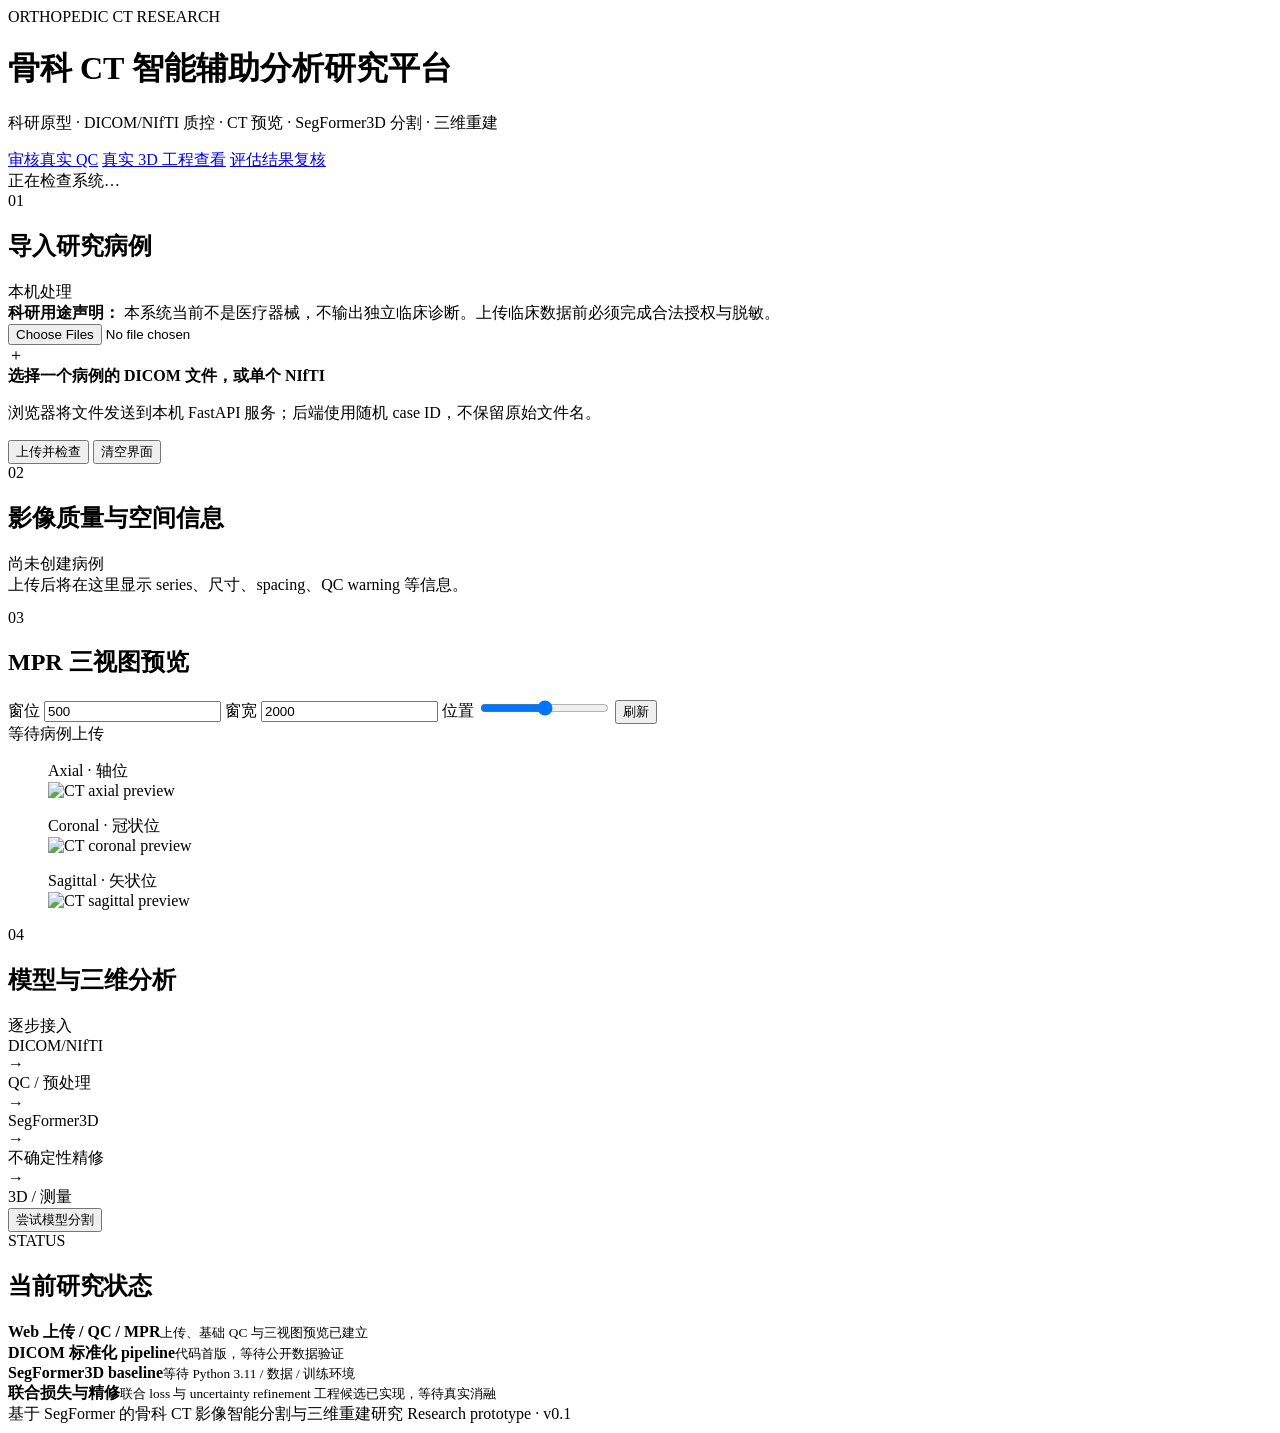
==== web/frontend/index.html @ 5576a82b "chore: initialize public collaboration repository" ====
<!doctype html>
<html lang="zh-CN">
<head>
  <meta charset="utf-8" />
  <meta name="viewport" content="width=device-width, initial-scale=1" />
  <title>骨科 CT 智能辅助分析研究平台</title>
  <link rel="stylesheet" href="/static/styles.css" />
</head>
<body>
  <header class="topbar">
    <div>
      <div class="eyebrow">ORTHOPEDIC CT RESEARCH</div>
      <h1>骨科 CT 智能辅助分析研究平台</h1>
      <p>科研原型 · DICOM/NIfTI 质控 · CT 预览 · SegFormer3D 分割 · 三维重建</p>
    </div>
    <div class="header-actions">
      <a class="btn btn-secondary" href="/qc-review">审核真实 QC</a>
      <a class="btn btn-secondary" href="/research-3d">真实 3D 工程查看</a>
      <a class="btn btn-secondary" href="/results-review">评估结果复核</a>
      <div id="healthBadge" class="badge badge-neutral">正在检查系统…</div>
    </div>
  </header>

  <main class="layout">
    <section class="card hero-card">
      <div class="card-head">
        <div>
          <span class="step">01</span>
          <h2>导入研究病例</h2>
        </div>
        <span class="tag">本机处理</span>
      </div>

      <div class="notice warning">
        <strong>科研用途声明：</strong> 本系统当前不是医疗器械，不输出独立临床诊断。上传临床数据前必须完成合法授权与脱敏。
      </div>

      <label class="upload-zone" for="caseFiles">
        <input id="caseFiles" type="file" multiple />
        <div class="upload-icon">＋</div>
        <div>
          <strong>选择一个病例的 DICOM 文件，或单个 NIfTI</strong>
          <p>浏览器将文件发送到本机 FastAPI 服务；后端使用随机 case ID，不保留原始文件名。</p>
        </div>
      </label>

      <div class="actions">
        <button id="uploadBtn" class="btn btn-primary">上传并检查</button>
        <button id="clearBtn" class="btn btn-secondary">清空界面</button>
      </div>
      <div id="uploadMessage" class="message"></div>
    </section>

    <section class="card">
      <div class="card-head">
        <div>
          <span class="step">02</span>
          <h2>影像质量与空间信息</h2>
        </div>
        <span id="caseId" class="mono tag">尚未创建病例</span>
      </div>
      <div id="inspectionEmpty" class="empty-state">上传后将在这里显示 series、尺寸、spacing、QC warning 等信息。</div>
      <pre id="inspectionJson" class="json-panel hidden"></pre>
    </section>

    <section class="card preview-card">
      <div class="card-head">
        <div>
          <span class="step">03</span>
          <h2>MPR 三视图预览</h2>
        </div>
        <div class="window-controls">
          <label>窗位 <input id="windowCenter" type="number" value="500" /></label>
          <label>窗宽 <input id="windowWidth" type="number" value="2000" min="1" /></label>
          <label>位置 <input id="slicePosition" type="range" value="50" min="0" max="100" /></label>
          <button id="refreshPreviewBtn" class="btn btn-small">刷新</button>
        </div>
      </div>
      <div id="previewPlaceholder" class="preview-placeholder">等待病例上传</div>
      <div id="mprGrid" class="mpr-grid hidden">
        <figure>
          <figcaption>Axial · 轴位</figcaption>
          <img id="previewAxial" class="ct-preview" alt="CT axial preview" />
        </figure>
        <figure>
          <figcaption>Coronal · 冠状位</figcaption>
          <img id="previewCoronal" class="ct-preview" alt="CT coronal preview" />
        </figure>
        <figure>
          <figcaption>Sagittal · 矢状位</figcaption>
          <img id="previewSagittal" class="ct-preview" alt="CT sagittal preview" />
        </figure>
      </div>
    </section>

    <section class="card pipeline-card">
      <div class="card-head">
        <div>
          <span class="step">04</span>
          <h2>模型与三维分析</h2>
        </div>
        <span class="tag tag-muted">逐步接入</span>
      </div>

      <div class="pipeline">
        <div class="pipeline-node active">DICOM/NIfTI</div>
        <div class="pipeline-arrow">→</div>
        <div class="pipeline-node active">QC / 预处理</div>
        <div class="pipeline-arrow">→</div>
        <div class="pipeline-node pending">SegFormer3D</div>
        <div class="pipeline-arrow">→</div>
        <div class="pipeline-node pending">不确定性精修</div>
        <div class="pipeline-arrow">→</div>
        <div class="pipeline-node pending">3D / 测量</div>
      </div>

      <div class="actions">
        <button id="inferBtn" class="btn btn-primary">尝试模型分割</button>
      </div>
      <div id="inferMessage" class="message"></div>
    </section>

    <section class="card status-card">
      <div class="card-head">
        <div>
          <span class="step">STATUS</span>
          <h2>当前研究状态</h2>
        </div>
      </div>
      <div class="status-grid">
        <div><span class="dot ok"></span><strong>Web 上传 / QC / MPR</strong><small>上传、基础 QC 与三视图预览已建立</small></div>
        <div><span class="dot work"></span><strong>DICOM 标准化 pipeline</strong><small>代码首版，等待公开数据验证</small></div>
        <div><span class="dot wait"></span><strong>SegFormer3D baseline</strong><small>等待 Python 3.11 / 数据 / 训练环境</small></div>
        <div><span class="dot work"></span><strong>联合损失与精修</strong><small>联合 loss 与 uncertainty refinement 工程候选已实现，等待真实消融</small></div>
      </div>
    </section>
  </main>

  <footer>
    <span>基于 SegFormer 的骨科 CT 影像智能分割与三维重建研究</span>
    <span>Research prototype · v0.1</span>
  </footer>

  <script src="/static/app.js"></script>
</body>
</html>
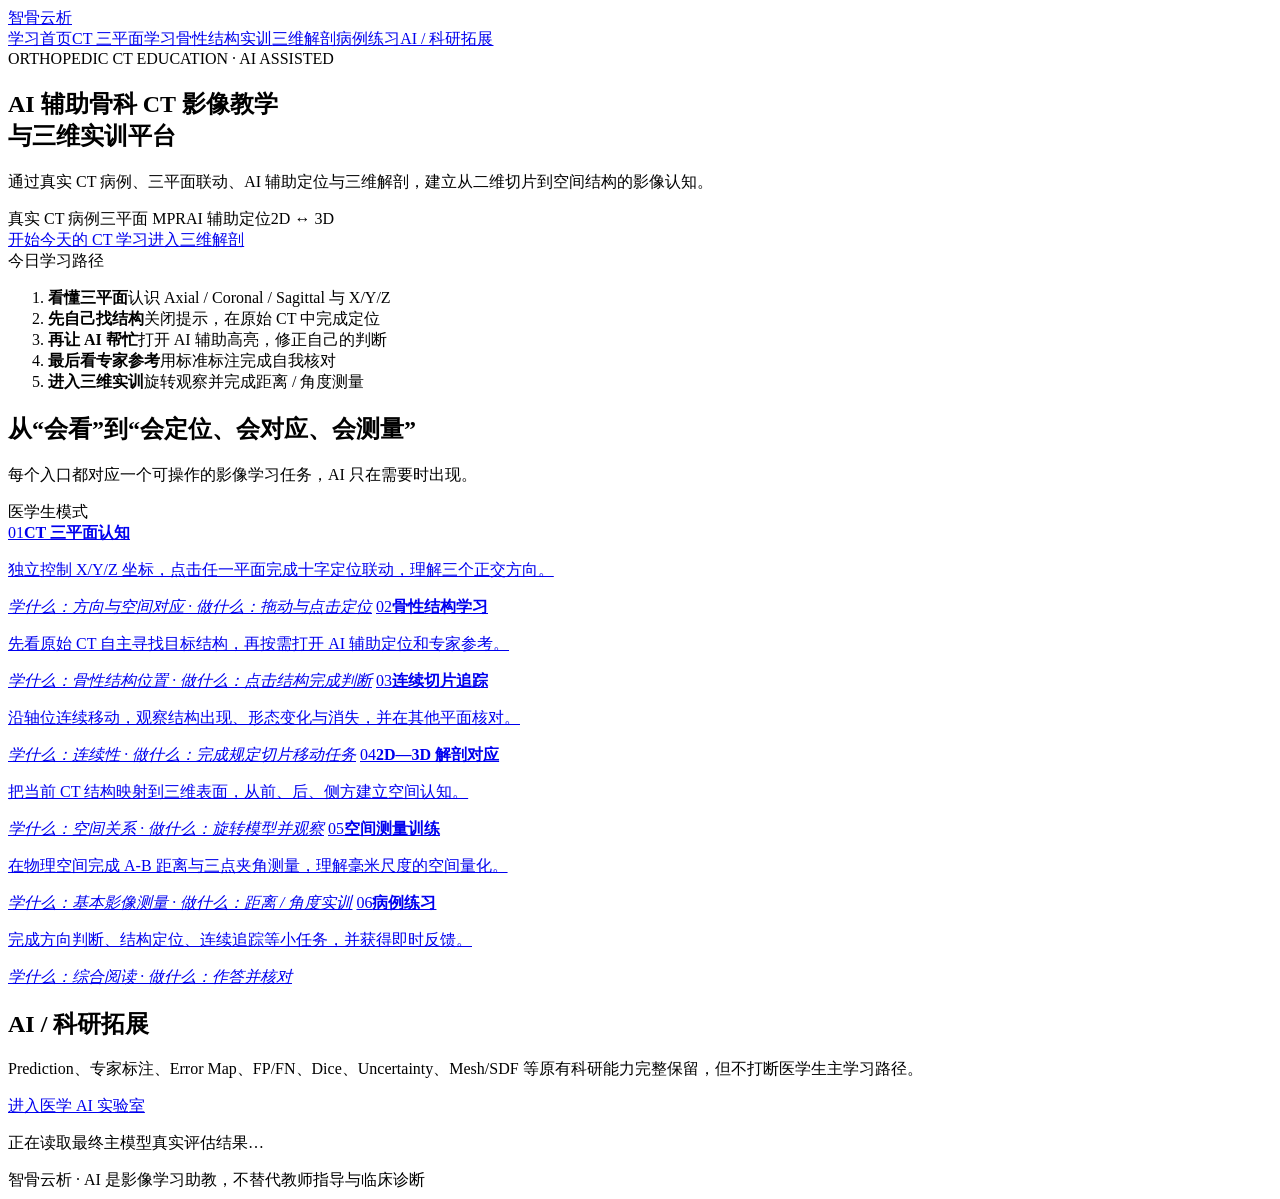
==== commit 9db3ae18: "chore: freeze v7 and close training line" ====
--- a/web/frontend/index.html
+++ b/web/frontend/index.html
@@ -1,146 +1,16 @@
 <!doctype html>
-<html lang="zh-CN">
-<head>
-  <meta charset="utf-8" />
-  <meta name="viewport" content="width=device-width, initial-scale=1" />
-  <title>骨科 CT 智能辅助分析研究平台</title>
-  <link rel="stylesheet" href="/static/styles.css" />
-</head>
-<body>
-  <header class="topbar">
-    <div>
-      <div class="eyebrow">ORTHOPEDIC CT RESEARCH</div>
-      <h1>骨科 CT 智能辅助分析研究平台</h1>
-      <p>科研原型 · DICOM/NIfTI 质控 · CT 预览 · SegFormer3D 分割 · 三维重建</p>
-    </div>
-    <div class="header-actions">
-      <a class="btn btn-secondary" href="/qc-review">审核真实 QC</a>
-      <a class="btn btn-secondary" href="/research-3d">真实 3D 工程查看</a>
-      <a class="btn btn-secondary" href="/results-review">评估结果复核</a>
-      <div id="healthBadge" class="badge badge-neutral">正在检查系统…</div>
-    </div>
-  </header>
-
-  <main class="layout">
-    <section class="card hero-card">
-      <div class="card-head">
-        <div>
-          <span class="step">01</span>
-          <h2>导入研究病例</h2>
-        </div>
-        <span class="tag">本机处理</span>
-      </div>
-
-      <div class="notice warning">
-        <strong>科研用途声明：</strong> 本系统当前不是医疗器械，不输出独立临床诊断。上传临床数据前必须完成合法授权与脱敏。
-      </div>
-
-      <label class="upload-zone" for="caseFiles">
-        <input id="caseFiles" type="file" multiple />
-        <div class="upload-icon">＋</div>
-        <div>
-          <strong>选择一个病例的 DICOM 文件，或单个 NIfTI</strong>
-          <p>浏览器将文件发送到本机 FastAPI 服务；后端使用随机 case ID，不保留原始文件名。</p>
-        </div>
-      </label>
-
-      <div class="actions">
-        <button id="uploadBtn" class="btn btn-primary">上传并检查</button>
-        <button id="clearBtn" class="btn btn-secondary">清空界面</button>
-      </div>
-      <div id="uploadMessage" class="message"></div>
-    </section>
-
-    <section class="card">
-      <div class="card-head">
-        <div>
-          <span class="step">02</span>
-          <h2>影像质量与空间信息</h2>
-        </div>
-        <span id="caseId" class="mono tag">尚未创建病例</span>
-      </div>
-      <div id="inspectionEmpty" class="empty-state">上传后将在这里显示 series、尺寸、spacing、QC warning 等信息。</div>
-      <pre id="inspectionJson" class="json-panel hidden"></pre>
-    </section>
-
-    <section class="card preview-card">
-      <div class="card-head">
-        <div>
-          <span class="step">03</span>
-          <h2>MPR 三视图预览</h2>
-        </div>
-        <div class="window-controls">
-          <label>窗位 <input id="windowCenter" type="number" value="500" /></label>
-          <label>窗宽 <input id="windowWidth" type="number" value="2000" min="1" /></label>
-          <label>位置 <input id="slicePosition" type="range" value="50" min="0" max="100" /></label>
-          <button id="refreshPreviewBtn" class="btn btn-small">刷新</button>
-        </div>
-      </div>
-      <div id="previewPlaceholder" class="preview-placeholder">等待病例上传</div>
-      <div id="mprGrid" class="mpr-grid hidden">
-        <figure>
-          <figcaption>Axial · 轴位</figcaption>
-          <img id="previewAxial" class="ct-preview" alt="CT axial preview" />
-        </figure>
-        <figure>
-          <figcaption>Coronal · 冠状位</figcaption>
-          <img id="previewCoronal" class="ct-preview" alt="CT coronal preview" />
-        </figure>
-        <figure>
-          <figcaption>Sagittal · 矢状位</figcaption>
-          <img id="previewSagittal" class="ct-preview" alt="CT sagittal preview" />
-        </figure>
-      </div>
-    </section>
-
-    <section class="card pipeline-card">
-      <div class="card-head">
-        <div>
-          <span class="step">04</span>
-          <h2>模型与三维分析</h2>
-        </div>
-        <span class="tag tag-muted">逐步接入</span>
-      </div>
-
-      <div class="pipeline">
-        <div class="pipeline-node active">DICOM/NIfTI</div>
-        <div class="pipeline-arrow">→</div>
-        <div class="pipeline-node active">QC / 预处理</div>
-        <div class="pipeline-arrow">→</div>
-        <div class="pipeline-node pending">SegFormer3D</div>
-        <div class="pipeline-arrow">→</div>
-        <div class="pipeline-node pending">不确定性精修</div>
-        <div class="pipeline-arrow">→</div>
-        <div class="pipeline-node pending">3D / 测量</div>
-      </div>
-
-      <div class="actions">
-        <button id="inferBtn" class="btn btn-primary">尝试模型分割</button>
-      </div>
-      <div id="inferMessage" class="message"></div>
-    </section>
-
-    <section class="card status-card">
-      <div class="card-head">
-        <div>
-          <span class="step">STATUS</span>
-          <h2>当前研究状态</h2>
-        </div>
-      </div>
-      <div class="status-grid">
-        <div><span class="dot ok"></span><strong>Web 上传 / QC / MPR</strong><small>上传、基础 QC 与三视图预览已建立</small></div>
-        <div><span class="dot work"></span><strong>DICOM 标准化 pipeline</strong><small>代码首版，等待公开数据验证</small></div>
-        <div><span class="dot wait"></span><strong>SegFormer3D baseline</strong><small>等待 Python 3.11 / 数据 / 训练环境</small></div>
-        <div><span class="dot work"></span><strong>联合损失与精修</strong><small>联合 loss 与 uncertainty refinement 工程候选已实现，等待真实消融</small></div>
-      </div>
-    </section>
-  </main>
-
-  <footer>
-    <span>基于 SegFormer 的骨科 CT 影像智能分割与三维重建研究</span>
-    <span>Research prototype · v0.1</span>
-  </footer>
-
-  <script src="/static/app.js"></script>
-</body>
-</html>
+<html lang="zh-CN"><head><meta charset="utf-8"><meta name="viewport" content="width=device-width,initial-scale=1"><title>智骨云析｜AI辅助骨科CT影像教学与三维实训平台</title><link rel="stylesheet" href="/static/aic.css?v=20260922-mededu"></head>
+<body class="home-page mededu-page"><header class="topnav"><div class="shell navrow"><a class="brand" href="/">智骨<span>云析</span></a><nav class="navlinks"><a class="active" href="/">学习首页</a><a href="/teaching#mpr">CT 三平面学习</a><a href="/teaching#locate">骨性结构实训</a><a href="/research-3d">三维解剖</a><a href="/teaching#practice">病例练习</a><a href="/results-review">AI / 科研拓展</a></nav></div></header>
+<main>
+<section class="hero mededu-hero"><div class="shell hero-grid"><div><div class="eyebrow">ORTHOPEDIC CT EDUCATION · AI ASSISTED</div><h1>AI 辅助骨科 CT 影像教学<br>与三维实训平台</h1><p class="lead">通过真实 CT 病例、三平面联动、AI 辅助定位与三维解剖，建立从二维切片到空间结构的影像认知。</p><div class="hero-pills"><span>真实 CT 病例</span><span>三平面 MPR</span><span>AI 辅助定位</span><span>2D ↔ 3D</span></div><div class="actions"><a class="btn primary" href="/teaching">开始今天的 CT 学习</a><a class="btn" href="/research-3d">进入三维解剖</a></div></div>
+<aside class="card learning-console"><div class="learning-badge">今日学习路径</div><ol class="learning-steps"><li><b>看懂三平面</b><span>认识 Axial / Coronal / Sagittal 与 X/Y/Z</span></li><li><b>先自己找结构</b><span>关闭提示，在原始 CT 中完成定位</span></li><li><b>再让 AI 帮忙</b><span>打开 AI 辅助高亮，修正自己的判断</span></li><li><b>最后看专家参考</b><span>用标准标注完成自我核对</span></li><li><b>进入三维实训</b><span>旋转观察并完成距离 / 角度测量</span></li></ol></aside></div></section>
+<section class="section"><div class="shell"><div class="section-title"><div><h2>从“会看”到“会定位、会对应、会测量”</h2><p>每个入口都对应一个可操作的影像学习任务，AI 只在需要时出现。</p></div><span class="badge">医学生模式</span></div>
+<div class="study-grid">
+<a class="card study-card" href="/teaching#mpr"><span>01</span><b>CT 三平面认知</b><p>独立控制 X/Y/Z 坐标，点击任一平面完成十字定位联动，理解三个正交方向。</p><em>学什么：方向与空间对应 · 做什么：拖动与点击定位</em></a>
+<a class="card study-card" href="/teaching#locate"><span>02</span><b>骨性结构学习</b><p>先看原始 CT 自主寻找目标结构，再按需打开 AI 辅助定位和专家参考。</p><em>学什么：骨性结构位置 · 做什么：点击结构完成判断</em></a>
+<a class="card study-card" href="/teaching#trace"><span>03</span><b>连续切片追踪</b><p>沿轴位连续移动，观察结构出现、形态变化与消失，并在其他平面核对。</p><em>学什么：连续性 · 做什么：完成规定切片移动任务</em></a>
+<a class="card study-card" href="/research-3d"><span>04</span><b>2D—3D 解剖对应</b><p>把当前 CT 结构映射到三维表面，从前、后、侧方建立空间认知。</p><em>学什么：空间关系 · 做什么：旋转模型并观察</em></a>
+<a class="card study-card" href="/research-3d#measurement"><span>05</span><b>空间测量训练</b><p>在物理空间完成 A-B 距离与三点夹角测量，理解毫米尺度的空间量化。</p><em>学什么：基本影像测量 · 做什么：距离 / 角度实训</em></a>
+<a class="card study-card" href="/teaching#practice"><span>06</span><b>病例练习</b><p>完成方向判断、结构定位、连续追踪等小任务，并获得即时反馈。</p><em>学什么：综合阅读 · 做什么：作答并核对</em></a></div></div></section>
+<section class="section ai-extension"><div class="shell"><div class="section-title"><div><h2>AI / 科研拓展</h2><p>Prediction、专家标注、Error Map、FP/FN、Dice、Uncertainty、Mesh/SDF 等原有科研能力完整保留，但不打断医学生主学习路径。</p></div><a class="btn" href="/results-review">进入医学 AI 实验室</a></div><div id="metricGrid" class="metric-grid"></div><p id="evalCaption" class="subtle">正在读取最终主模型真实评估结果…</p></div></section>
+</main><footer class="footer"><div class="shell">智骨云析 · AI 是影像学习助教，不替代教师指导与临床诊断</div></footer><script src="/static/app.js?v=20260922-mededu"></script></body></html>
